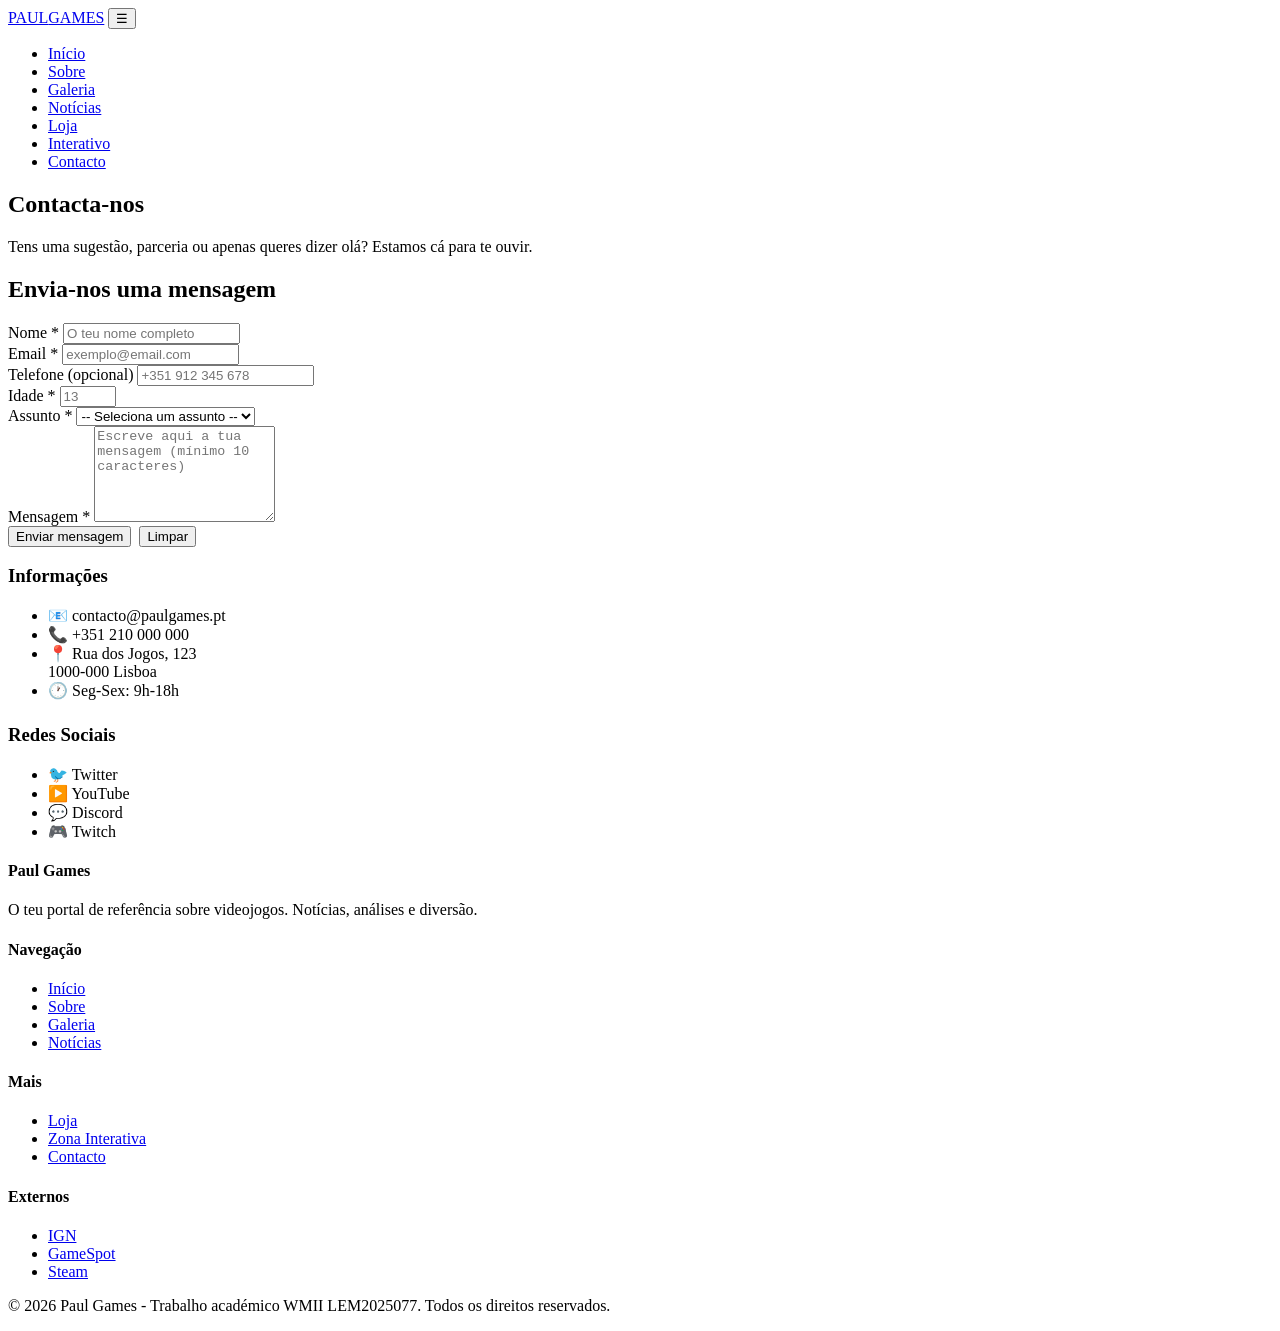
==== contacto.html @ 87a938e7 "Add files via upload" ====
<!DOCTYPE html>
<html lang="pt-PT">
<head>
    <meta charset="UTF-8">
    <meta name="viewport" content="width=device-width, initial-scale=1.0">
    <meta name="description" content="Contacta a Paul Games - envia-nos a tua opinião, sugestão ou parceria através do formulário.">
    <title>Contacto - Paul Games</title>
    <link rel="stylesheet" href="css/style.css">
</head>
<body>

<header>
    <div class="cabecalho-conteudo">
        <a href="index.html" class="logo">PAUL<span>GAMES</span></a>
        <button class="menu-toggle" aria-label="Abrir menu">☰</button>
        <nav aria-label="Navegação principal">
            <ul>
                <li><a href="index.html">Início</a></li>
                <li><a href="sobre.html">Sobre</a></li>
                <li><a href="galeria.html">Galeria</a></li>
                <li><a href="noticias.html">Notícias</a></li>
                <li><a href="loja.html">Loja</a></li>
                <li><a href="formulario.html">Interativo</a></li>
                <li><a href="contacto.html">Contacto</a></li>
            </ul>
        </nav>
    </div>
</header>

<main>

    <section class="hero">
        <h1>Contacta-nos</h1>
        <p>Tens uma sugestão, parceria ou apenas queres dizer olá? Estamos cá para te ouvir.</p>
    </section>

    <div class="layout-com-aside">

        <section>
            <h2 class="titulo-secao">Envia-nos uma mensagem</h2>
            <form class="formulario" id="formulario-contacto" novalidate>

                <div class="campo">
                    <label for="nome">Nome <span class="obrigatorio">*</span></label>
                    <input type="text" id="nome" name="nome" placeholder="O teu nome completo" required>
                    <span class="mensagem-erro"></span>
                </div>

                <div class="campo">
                    <label for="email">Email <span class="obrigatorio">*</span></label>
                    <input type="email" id="email" name="email" placeholder="exemplo@email.com" required>
                    <span class="mensagem-erro"></span>
                </div>

                <div class="campo">
                    <label for="telefone">Telefone (opcional)</label>
                    <input type="tel" id="telefone" name="telefone" placeholder="+351 912 345 678">
                    <span class="mensagem-erro"></span>
                </div>

                <div class="campo">
                    <label for="idade">Idade <span class="obrigatorio">*</span></label>
                    <input type="number" id="idade" name="idade" min="13" max="120" placeholder="13" required>
                    <span class="mensagem-erro"></span>
                </div>

                <div class="campo">
                    <label for="assunto">Assunto <span class="obrigatorio">*</span></label>
                    <select id="assunto" name="assunto" required>
                        <option value="">-- Seleciona um assunto --</option>
                        <option value="sugestao">Sugestão</option>
                        <option value="reclamacao">Reclamação</option>
                        <option value="parceria">Parceria</option>
                        <option value="duvida">Dúvida</option>
                        <option value="outro">Outro</option>
                    </select>
                    <span class="mensagem-erro"></span>
                </div>

                <div class="campo">
                    <label for="mensagem">Mensagem <span class="obrigatorio">*</span></label>
                    <textarea id="mensagem" name="mensagem" rows="6" placeholder="Escreve aqui a tua mensagem (mínimo 10 caracteres)" required></textarea>
                    <span class="mensagem-erro"></span>
                </div>

                <div style="display: flex; gap: 0.5rem; flex-wrap: wrap;">
                    <button type="submit" class="botao">Enviar mensagem</button>
                    <button type="reset" class="botao botao-rosa">Limpar</button>
                </div>
            </form>
        </section>

        <aside>
            <h3>Informações</h3>
            <ul class="lista-estilizada">
                <li>📧 contacto@paulgames.pt</li>
                <li>📞 +351 210 000 000</li>
                <li>📍 Rua dos Jogos, 123<br>1000-000 Lisboa</li>
                <li>🕐 Seg-Sex: 9h-18h</li>
            </ul>

            <h3 style="margin-top: 1.5rem;">Redes Sociais</h3>
            <ul class="lista-estilizada">
                <li><a href="https://twitter.com" target="_blank" rel="noopener" style="color: inherit; text-decoration: none;">🐦 Twitter</a></li>
                <li><a href="https://youtube.com" target="_blank" rel="noopener" style="color: inherit; text-decoration: none;">▶️ YouTube</a></li>
                <li><a href="https://discord.com" target="_blank" rel="noopener" style="color: inherit; text-decoration: none;">💬 Discord</a></li>
                <li><a href="https://twitch.tv" target="_blank" rel="noopener" style="color: inherit; text-decoration: none;">🎮 Twitch</a></li>
            </ul>
        </aside>

    </div>

</main>

<footer>
    <div class="rodape-conteudo">
        <div class="rodape-coluna">
            <h4>Paul Games</h4>
            <p>O teu portal de referência sobre videojogos. Notícias, análises e diversão.</p>
        </div>
        <div class="rodape-coluna">
            <h4>Navegação</h4>
            <ul>
                <li><a href="index.html">Início</a></li>
                <li><a href="sobre.html">Sobre</a></li>
                <li><a href="galeria.html">Galeria</a></li>
                <li><a href="noticias.html">Notícias</a></li>
            </ul>
        </div>
        <div class="rodape-coluna">
            <h4>Mais</h4>
            <ul>
                <li><a href="loja.html">Loja</a></li>
                <li><a href="formulario.html">Zona Interativa</a></li>
                <li><a href="contacto.html">Contacto</a></li>
            </ul>
        </div>
        <div class="rodape-coluna">
            <h4>Externos</h4>
            <ul>
                <li><a href="https://www.ign.com" target="_blank" rel="noopener">IGN</a></li>
                <li><a href="https://www.gamespot.com" target="_blank" rel="noopener">GameSpot</a></li>
                <li><a href="https://store.steampowered.com" target="_blank" rel="noopener">Steam</a></li>
            </ul>
        </div>
    </div>
    <div class="rodape-base">
        <p>&copy; 2026 Paul Games - Trabalho académico WMII LEM2025077. Todos os direitos reservados.</p>
    </div>
</footer>

<script src="js/script.js"></script>
</body>
</html>
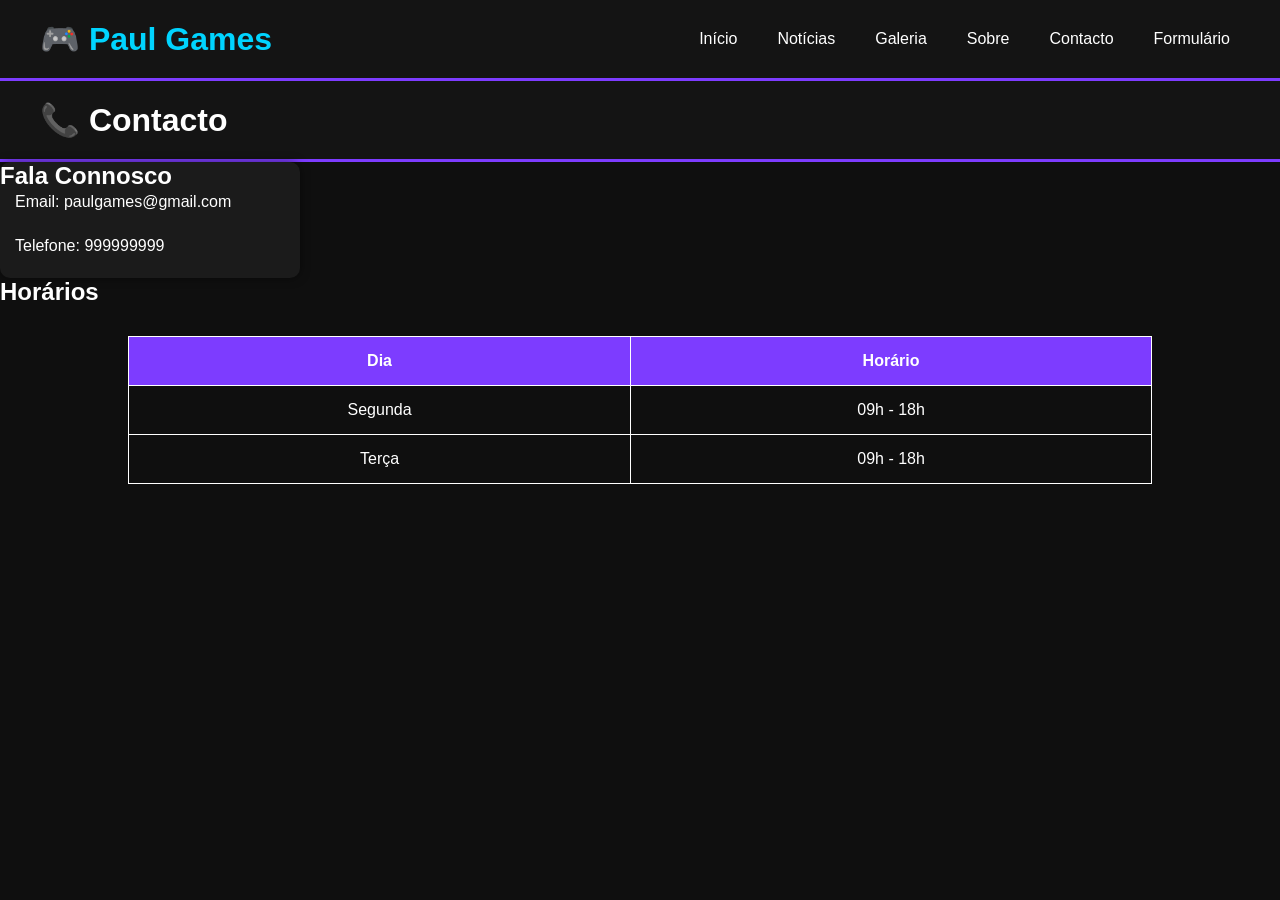
==== commit 4acef5e0: "Add files via upload" ====
--- a/contacto.html
+++ b/contacto.html
@@ -1,154 +1,71 @@
-<!DOCTYPE html>
-<html lang="pt-PT">
-<head>
-    <meta charset="UTF-8">
-    <meta name="viewport" content="width=device-width, initial-scale=1.0">
-    <meta name="description" content="Contacta a Paul Games - envia-nos a tua opinião, sugestão ou parceria através do formulário.">
-    <title>Contacto - Paul Games</title>
-    <link rel="stylesheet" href="css/style.css">
-</head>
-<body>
-
-<header>
-    <div class="cabecalho-conteudo">
-        <a href="index.html" class="logo">PAUL<span>GAMES</span></a>
-        <button class="menu-toggle" aria-label="Abrir menu">☰</button>
-        <nav aria-label="Navegação principal">
-            <ul>
-                <li><a href="index.html">Início</a></li>
-                <li><a href="sobre.html">Sobre</a></li>
-                <li><a href="galeria.html">Galeria</a></li>
-                <li><a href="noticias.html">Notícias</a></li>
-                <li><a href="loja.html">Loja</a></li>
-                <li><a href="formulario.html">Interativo</a></li>
-                <li><a href="contacto.html">Contacto</a></li>
-            </ul>
-        </nav>
-    </div>
-</header>
-
-<main>
-
-    <section class="hero">
-        <h1>Contacta-nos</h1>
-        <p>Tens uma sugestão, parceria ou apenas queres dizer olá? Estamos cá para te ouvir.</p>
-    </section>
-
-    <div class="layout-com-aside">
-
-        <section>
-            <h2 class="titulo-secao">Envia-nos uma mensagem</h2>
-            <form class="formulario" id="formulario-contacto" novalidate>
-
-                <div class="campo">
-                    <label for="nome">Nome <span class="obrigatorio">*</span></label>
-                    <input type="text" id="nome" name="nome" placeholder="O teu nome completo" required>
-                    <span class="mensagem-erro"></span>
-                </div>
-
-                <div class="campo">
-                    <label for="email">Email <span class="obrigatorio">*</span></label>
-                    <input type="email" id="email" name="email" placeholder="exemplo@email.com" required>
-                    <span class="mensagem-erro"></span>
-                </div>
-
-                <div class="campo">
-                    <label for="telefone">Telefone (opcional)</label>
-                    <input type="tel" id="telefone" name="telefone" placeholder="+351 912 345 678">
-                    <span class="mensagem-erro"></span>
-                </div>
-
-                <div class="campo">
-                    <label for="idade">Idade <span class="obrigatorio">*</span></label>
-                    <input type="number" id="idade" name="idade" min="13" max="120" placeholder="13" required>
-                    <span class="mensagem-erro"></span>
-                </div>
-
-                <div class="campo">
-                    <label for="assunto">Assunto <span class="obrigatorio">*</span></label>
-                    <select id="assunto" name="assunto" required>
-                        <option value="">-- Seleciona um assunto --</option>
-                        <option value="sugestao">Sugestão</option>
-                        <option value="reclamacao">Reclamação</option>
-                        <option value="parceria">Parceria</option>
-                        <option value="duvida">Dúvida</option>
-                        <option value="outro">Outro</option>
-                    </select>
-                    <span class="mensagem-erro"></span>
-                </div>
-
-                <div class="campo">
-                    <label for="mensagem">Mensagem <span class="obrigatorio">*</span></label>
-                    <textarea id="mensagem" name="mensagem" rows="6" placeholder="Escreve aqui a tua mensagem (mínimo 10 caracteres)" required></textarea>
-                    <span class="mensagem-erro"></span>
-                </div>
-
-                <div style="display: flex; gap: 0.5rem; flex-wrap: wrap;">
-                    <button type="submit" class="botao">Enviar mensagem</button>
-                    <button type="reset" class="botao botao-rosa">Limpar</button>
-                </div>
-            </form>
-        </section>
-
-        <aside>
-            <h3>Informações</h3>
-            <ul class="lista-estilizada">
-                <li>📧 contacto@paulgames.pt</li>
-                <li>📞 +351 210 000 000</li>
-                <li>📍 Rua dos Jogos, 123<br>1000-000 Lisboa</li>
-                <li>🕐 Seg-Sex: 9h-18h</li>
-            </ul>
-
-            <h3 style="margin-top: 1.5rem;">Redes Sociais</h3>
-            <ul class="lista-estilizada">
-                <li><a href="https://twitter.com" target="_blank" rel="noopener" style="color: inherit; text-decoration: none;">🐦 Twitter</a></li>
-                <li><a href="https://youtube.com" target="_blank" rel="noopener" style="color: inherit; text-decoration: none;">▶️ YouTube</a></li>
-                <li><a href="https://discord.com" target="_blank" rel="noopener" style="color: inherit; text-decoration: none;">💬 Discord</a></li>
-                <li><a href="https://twitch.tv" target="_blank" rel="noopener" style="color: inherit; text-decoration: none;">🎮 Twitch</a></li>
-            </ul>
-        </aside>
-
-    </div>
-
-</main>
-
-<footer>
-    <div class="rodape-conteudo">
-        <div class="rodape-coluna">
-            <h4>Paul Games</h4>
-            <p>O teu portal de referência sobre videojogos. Notícias, análises e diversão.</p>
-        </div>
-        <div class="rodape-coluna">
-            <h4>Navegação</h4>
-            <ul>
-                <li><a href="index.html">Início</a></li>
-                <li><a href="sobre.html">Sobre</a></li>
-                <li><a href="galeria.html">Galeria</a></li>
-                <li><a href="noticias.html">Notícias</a></li>
-            </ul>
-        </div>
-        <div class="rodape-coluna">
-            <h4>Mais</h4>
-            <ul>
-                <li><a href="loja.html">Loja</a></li>
-                <li><a href="formulario.html">Zona Interativa</a></li>
-                <li><a href="contacto.html">Contacto</a></li>
-            </ul>
-        </div>
-        <div class="rodape-coluna">
-            <h4>Externos</h4>
-            <ul>
-                <li><a href="https://www.ign.com" target="_blank" rel="noopener">IGN</a></li>
-                <li><a href="https://www.gamespot.com" target="_blank" rel="noopener">GameSpot</a></li>
-                <li><a href="https://store.steampowered.com" target="_blank" rel="noopener">Steam</a></li>
-            </ul>
-        </div>
-    </div>
-    <div class="rodape-base">
-        <p>&copy; 2026 Paul Games - Trabalho académico WMII LEM2025077. Todos os direitos reservados.</p>
-    </div>
-</footer>
-
-<script src="js/script.js"></script>
-</body>
-</html>
+<!DOCTYPE html>
+<html lang="pt">
+<head>
+    <meta charset="UTF-8">
+    <title>Contacto</title>
+
+    <link rel="stylesheet" href="css/style.css">
+</head>
+<body>
+
+<header>
+
+    <div class="logo">
+        <h1>🎮 Paul Games</h1>
+    </div>
+
+    <nav>
+        <a href="index.html">Início</a>
+        <a href="noticias.html">Notícias</a>
+        <a href="galeria.html">Galeria</a>
+        <a href="sobre.html">Sobre</a>
+        <a href="contacto.html">Contacto</a>
+        <a href="formulario.html">Formulário</a>
+    </nav>
+
+</header>
+
+<header>
+    <h1>📞 Contacto</h1>
+</header>
+
+<main>
+
+<section class="card">
+
+<h2>Fala Connosco</h2>
+
+<p>Email: paulgames@gmail.com</p>
+<p>Telefone: 999999999</p>
+
+</section>
+
+<section>
+
+<h2>Horários</h2>
+
+<table>
+
+<tr>
+    <th>Dia</th>
+    <th>Horário</th>
+</tr>
+
+<tr>
+    <td>Segunda</td>
+    <td>09h - 18h</td>
+</tr>
+
+<tr>
+    <td>Terça</td>
+    <td>09h - 18h</td>
+</tr>
+
+</table>
+
+</section>
+
+</main>
+
+</body>
+</html>
--- a/css/style.css
+++ b/css/style.css
@@ -0,0 +1,286 @@
+*{
+    margin:0;
+    padding:0;
+    box-sizing:border-box;
+}
+
+body{
+    background:#0f0f0f;
+    color:white;
+    font-family:'Orbitron', sans-serif;
+}
+
+/* HEADER */
+
+header{
+    background:#141414;
+    display:flex;
+    justify-content:space-between;
+    align-items:center;
+    padding:20px 40px;
+    border-bottom:3px solid #7d3cff;
+}
+
+.logo h1{
+    color:#00d4ff;
+}
+
+nav{
+    display:flex;
+    gap:20px;
+    flex-wrap:wrap;
+}
+
+nav a{
+    color:white;
+    text-decoration:none;
+    padding:10px;
+    transition:0.3s;
+    border-radius:5px;
+}
+
+nav a:hover{
+    background:#7d3cff;
+    color:white;
+}
+
+/* BANNER */
+
+.banner{
+    height:70vh;
+
+    background:
+    linear-gradient(rgba(0,0,0,0.7),
+    rgba(0,0,0,0.7)),
+    url("../imagens/banner.jpg");
+
+    background-size:cover;
+    background-position:center;
+
+    display:flex;
+    justify-content:center;
+    align-items:center;
+
+    text-align:center;
+    padding:20px;
+}
+
+.banner-texto{
+    max-width:700px;
+}
+
+.banner h2{
+    font-size:50px;
+    margin-bottom:20px;
+    color:#00d4ff;
+}
+
+.banner p{
+    font-size:18px;
+    margin-bottom:25px;
+    line-height:1.6;
+}
+
+.banner button{
+    background:#7d3cff;
+    color:white;
+    border:none;
+    padding:15px 30px;
+    font-size:16px;
+    border-radius:8px;
+    cursor:pointer;
+    transition:0.3s;
+}
+
+.banner button:hover{
+    background:#00d4ff;
+    transform:scale(1.05);
+}
+
+/* TITULOS */
+
+.titulo{
+    text-align:center;
+    margin:40px 0 20px;
+}
+
+.titulo h2{
+    color:#337785;
+}
+
+/* CARDS */
+
+.cards{
+    display:flex;
+    justify-content:center;
+    gap:30px;
+    flex-wrap:wrap;
+    padding:20px;
+}
+
+.card{
+    background:#1b1b1b;
+    width:300px;
+    border-radius:10px;
+    overflow:hidden;
+    transition:0.4s;
+    box-shadow:0 0 10px rgba(0,0,0,0.5);
+}
+
+.card:hover{
+    transform:translateY(-10px);
+}
+
+.card img{
+    width:100%;
+    height:200px;
+    object-fit:cover;
+}
+
+.card h3{
+    padding:15px;
+    color:#00d4ff;
+}
+
+.card p{
+    padding:0 15px 20px;
+    line-height:1.5;
+}
+
+.btn-card{
+    display:block;
+    text-align:center;
+    background:#7d3cff;
+    color:white;
+    text-decoration:none;
+    padding:12px;
+    margin:15px;
+    border-radius:6px;
+    transition:0.3s;
+}
+
+.btn-card:hover{
+    background:#00d4ff;
+}
+
+/* VIDEO */
+
+.video{
+    padding:40px;
+}
+
+.video h2{
+    margin-bottom:20px;
+    text-align:center;
+    color:#00d4ff;
+}
+
+/* FORMULARIOS */
+
+form{
+    background:#1b1b1b;
+    max-width:500px;
+    margin:40px auto;
+    padding:30px;
+    border-radius:10px;
+}
+
+input,
+textarea{
+    width:100%;
+    padding:12px;
+    margin-bottom:15px;
+    border:none;
+    border-radius:5px;
+}
+
+textarea{
+    resize:none;
+    height:120px;
+}
+
+form button{
+    width:100%;
+    background:#7d3cff;
+    color:white;
+    border:none;
+    padding:12px;
+    cursor:pointer;
+    border-radius:5px;
+}
+
+form button:hover{
+    background:#00d4ff;
+}
+
+/* GALERIA */
+
+.galeria{
+    display:grid;
+    grid-template-columns:repeat(auto-fit,minmax(250px,1fr));
+    gap:20px;
+    padding:40px;
+}
+
+.galeria img{
+    width:100%;
+    border-radius:10px;
+    transition:0.3s;
+}
+
+.galeria img:hover{
+    transform:scale(1.03);
+}
+
+/* TABELA */
+
+table{
+    width:80%;
+    margin:30px auto;
+    border-collapse:collapse;
+}
+
+table,
+th,
+td{
+    border:1px solid white;
+}
+
+th{
+    background:#7d3cff;
+}
+
+th,
+td{
+    padding:15px;
+    text-align:center;
+}
+
+/* FOOTER */
+
+footer{
+    background:#141414;
+    text-align:center;
+    padding:20px;
+    margin-top:40px;
+    border-top:3px solid #7d3cff;
+}
+
+/* RESPONSIVO */
+
+@media(max-width:768px){
+
+    header{
+        flex-direction:column;
+        gap:20px;
+    }
+
+    nav{
+        justify-content:center;
+    }
+
+    .banner h2{
+        font-size:35px;
+    }
+
+}
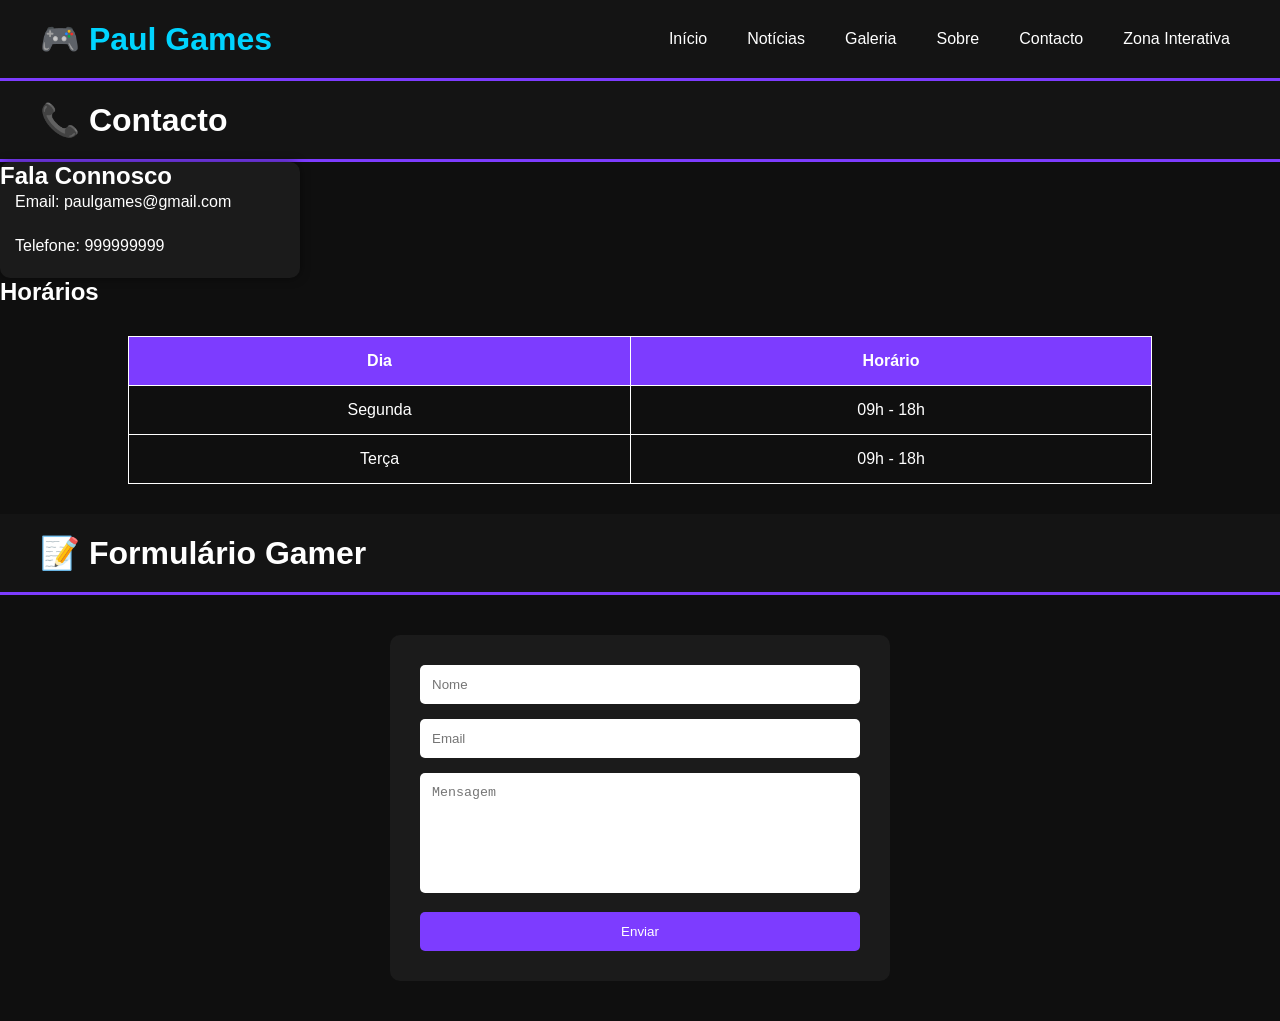
==== commit 74646f03: "Add files via upload" ====
--- a/contacto.html
+++ b/contacto.html
@@ -20,7 +20,7 @@
         <a href="galeria.html">Galeria</a>
         <a href="sobre.html">Sobre</a>
         <a href="contacto.html">Contacto</a>
-        <a href="formulario.html">Formulário</a>
+        <a href="zona-interativa.html">Zona Interativa</a>
     </nav>
 
 </header>
@@ -67,5 +67,27 @@
 
 </main>
 
+<header>
+    <h1>📝 Formulário Gamer</h1>
+</header>
+
+<main>
+
+<form onsubmit="return validarFormulario()">
+
+<input type="text" id="nome" placeholder="Nome">
+
+<input type="email" id="email" placeholder="Email">
+
+<textarea id="mensagem" placeholder="Mensagem"></textarea>
+
+<button type="submit">Enviar</button>
+
+</form>
+
+</main>
+
+<script src="js/script.js"></script>
+
 </body>
 </html>
